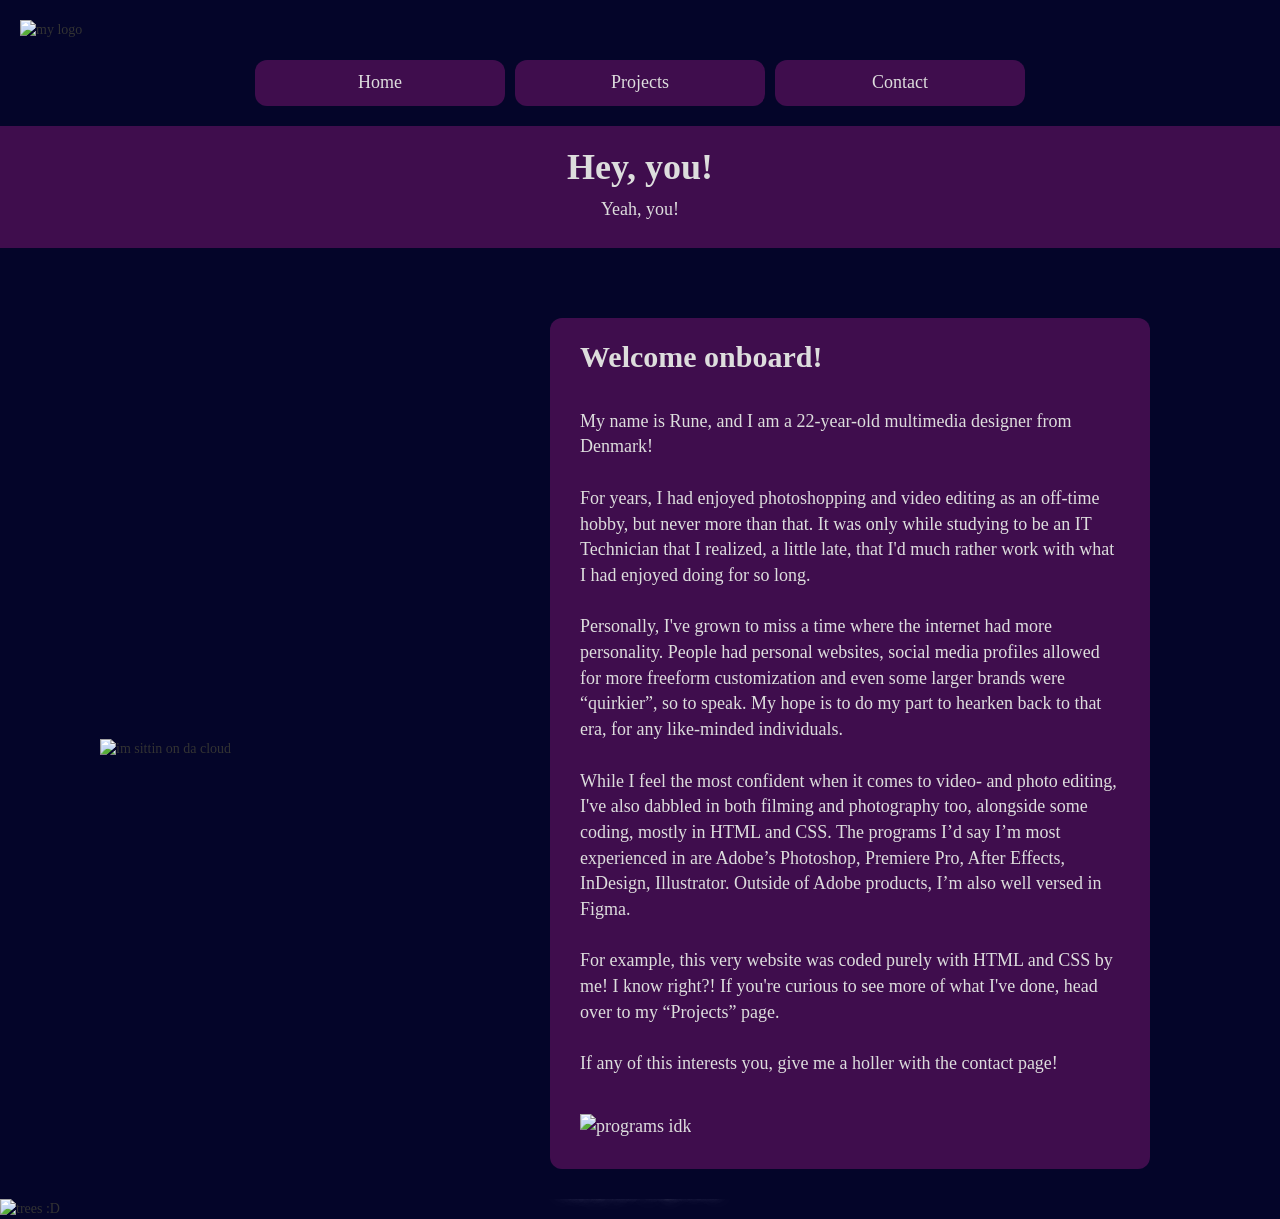
==== hjemmeside/index.html @ cab03542 "main code all the .html and .css files" ====
<!DOCTYPE html>
<html lang="en">

<head>
    <meta charset="UTF-8">
    <meta name="viewport" content="width=device-width, initial-scale=1.0">
    <link rel="stylesheet" href="https://maxcdn.bootstrapcdn.com/bootstrap/3.3.7/css/bootstrap.min.css">
        <!-- this bootstrap is an accidental leftover from an old exercize,
         from which I reused the initial html and css as a template for this site.
         I completely overlooked it until it was way too late to remove it,
         without spend hours fixing everything that would now look wrong. Oopsie. -->
    <title>Frontpage</title>
    <link rel="stylesheet" href="index.css">
    <link rel="icon" href="leftovers/logo.png">
</head>

<body>

    <div class="logo">
        <img src="pix_n_clipz/logo_name.png" alt="my logo">
    </div>

    <main>
        <div class="header">
            <div>
                <a href="index.html">Home</a>
            </div>
            <div>
                <a href="projects.html">Projects</a>
            </div>
            <div>
                <a href="contact.html">Contact</a>
            </div>
        </div>

        <div class="divider">
            <h1>Hey, you!</h1>
            <p>
                Yeah, you!
            </p>
        </div>

        <br><br>

        <div class="introduction">
            <img src="pix_n_clipz/cloudyme_sit.png" alt="im sittin on da cloud">
            <div class="introduction__box">
                <h2>Welcome onboard!</h2>
                <br>
                <p>
                    My name is Rune, and I am a 22-year-old multimedia designer from Denmark!
                <br><br>    
                    For years, I had enjoyed photoshopping and video editing as an off-time hobby, but never more than that. It was only while studying to be an IT Technician that I realized, a little late, that I'd much rather work with what I had enjoyed doing for so long.
                <br><br>
                    Personally, I've grown to miss a time where the internet had more personality. People had personal websites, social media profiles allowed for more freeform customization and even some larger brands were “quirkier”, so to speak. My hope is to do my part to hearken back to that era, for any like-minded individuals.
                <br><br>
                    While I feel the most confident when it comes to video- and photo editing, I've also dabbled in both filming and photography too, alongside some coding, mostly in HTML and CSS. The programs I’d say I’m most experienced in are Adobe’s Photoshop, Premiere Pro, After Effects, InDesign, Illustrator. Outside of Adobe products, I’m also well versed in Figma.
                <br><br>
                    For example, this very website was coded purely with HTML and CSS by me! I know right?! If you're curious to see more of what I've done, head over to my “Projects” page.
                <br><br>
                    If any of this interests you, give me a holler with the contact page!
                <br><br>
                </p>
                <div class="introduction__box--picture">
                    <img src="pix_n_clipz/programs_logos.png" alt="programs idk">
                </div>
            </div>
        </div>
    </main>

    <footer class="footer">
        <img src="pix_n_clipz/footer_trees.png" alt="trees :D">

        <div class="footer__text">
            &copy; 2026 My Website. All rights reserved.
        </div>

    </footer>

</body>

</html>
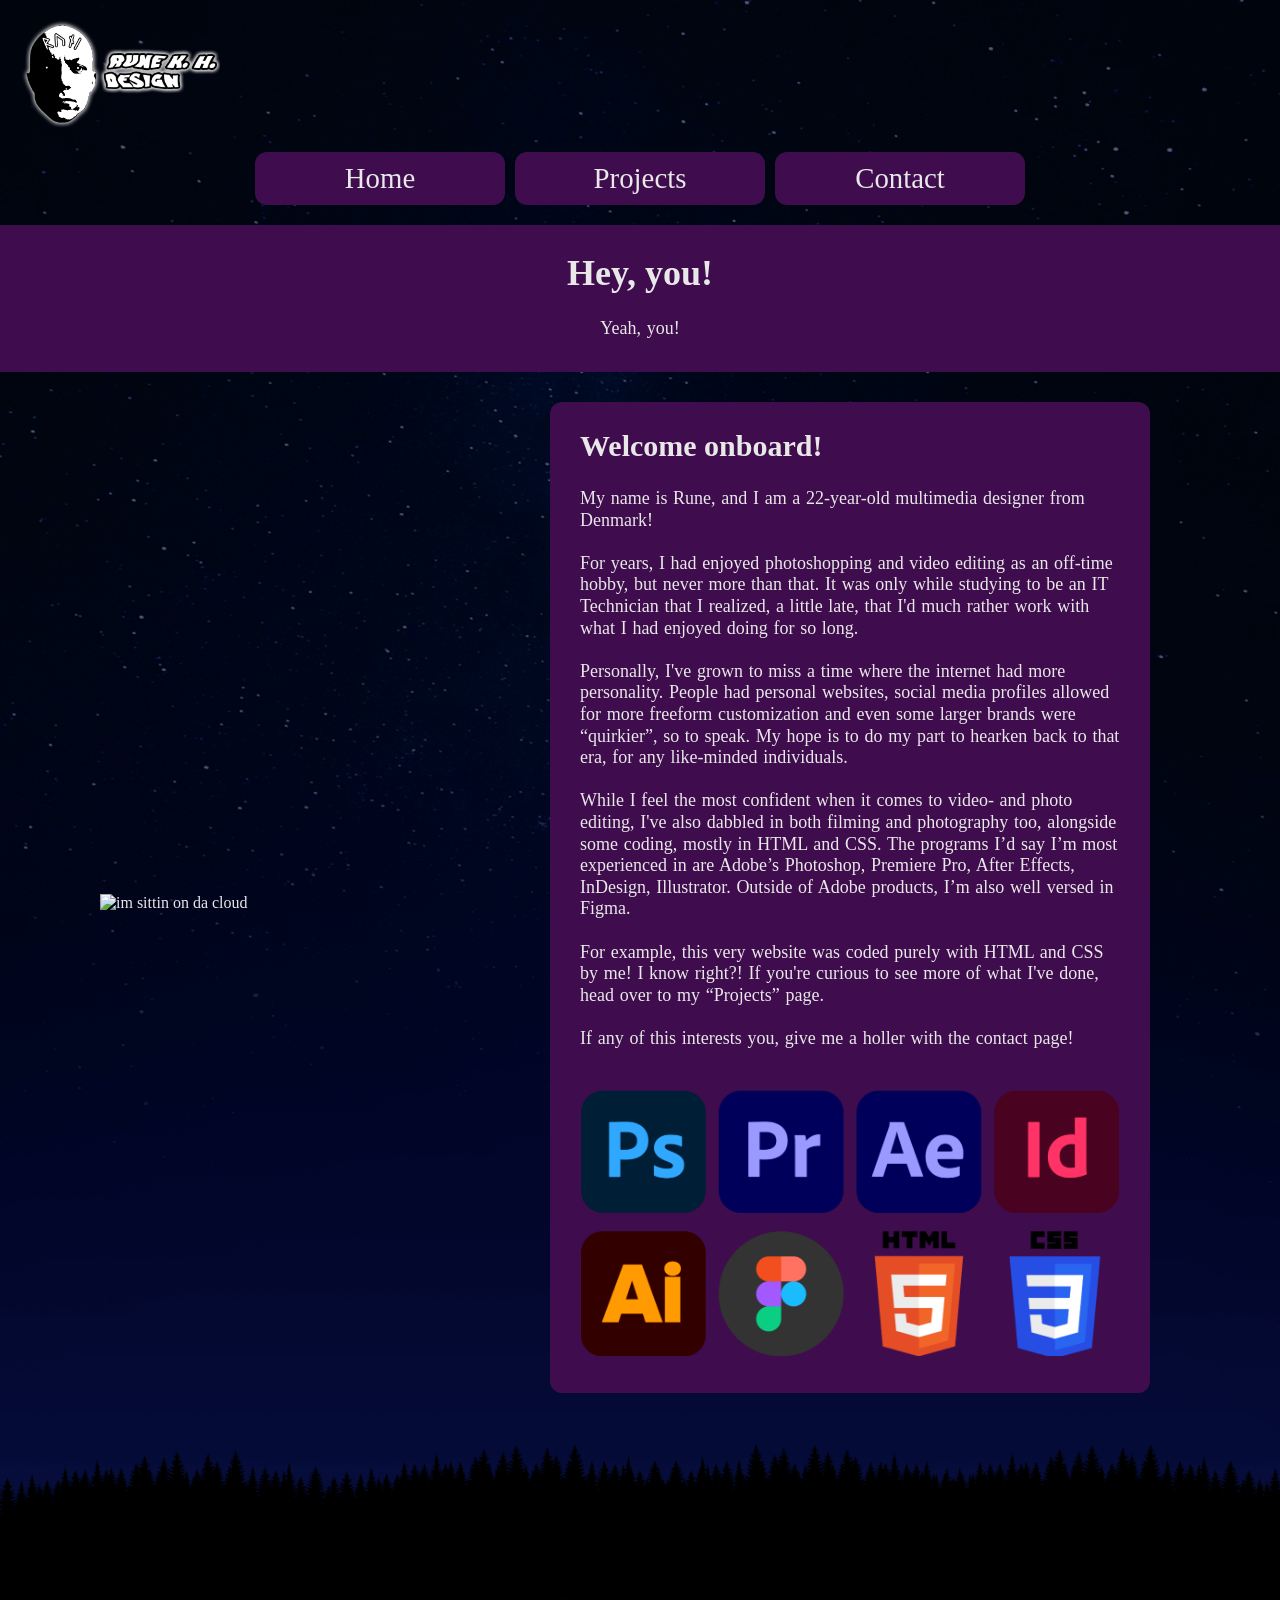
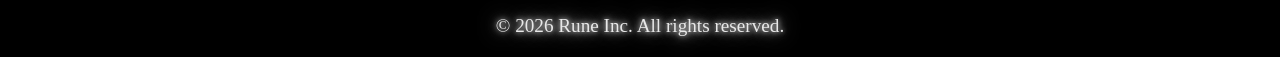
==== commit da8f0bf7: "removed framework from index.html removed framework from index.html" ====
--- a/hjemmeside/index.html
+++ b/hjemmeside/index.html
@@ -4,11 +4,6 @@
 <head>
     <meta charset="UTF-8">
     <meta name="viewport" content="width=device-width, initial-scale=1.0">
-    <link rel="stylesheet" href="https://maxcdn.bootstrapcdn.com/bootstrap/3.3.7/css/bootstrap.min.css">
-        <!-- this bootstrap is an accidental leftover from an old exercize,
-         from which I reused the initial html and css as a template for this site.
-         I completely overlooked it until it was way too late to remove it,
-         without spend hours fixing everything that would now look wrong. Oopsie. -->
     <title>Frontpage</title>
     <link rel="stylesheet" href="index.css">
     <link rel="icon" href="leftovers/logo.png">
@@ -21,7 +16,7 @@
     </div>
 
     <main>
-        <div class="header">
+        <nav class="navigation_buttons">
             <div>
                 <a href="index.html">Home</a>
             </div>
@@ -31,22 +26,17 @@
             <div>
                 <a href="contact.html">Contact</a>
             </div>
-        </div>
+        </nav>
 
-        <div class="divider">
+        <header class="divider">
             <h1>Hey, you!</h1>
-            <p>
-                Yeah, you!
-            </p>
-        </div>
+            <p>Yeah, you!</p>
+        </header>
 
-        <br><br>
-
-        <div class="introduction">
+        <section class="introduction">
             <img src="pix_n_clipz/cloudyme_sit.png" alt="im sittin on da cloud">
             <div class="introduction__box">
                 <h2>Welcome onboard!</h2>
-                <br>
                 <p>
                     My name is Rune, and I am a 22-year-old multimedia designer from Denmark!
                 <br><br>    
@@ -65,18 +55,18 @@
                     <img src="pix_n_clipz/programs_logos.png" alt="programs idk">
                 </div>
             </div>
-        </div>
+        </section>
     </main>
 
     <footer class="footer">
         <img src="pix_n_clipz/footer_trees.png" alt="trees :D">
 
         <div class="footer__text">
-            &copy; 2026 My Website. All rights reserved.
+            &copy; 2026 Rune Inc. All rights reserved.
         </div>
 
     </footer>
 
 </body>
 
-</html>+</html>
--- a/hjemmeside/index.css
+++ b/hjemmeside/index.css
@@ -0,0 +1,243 @@
+* {
+    box-sizing: border-box; /* this means that when you define the width and height of a box, it will INCLUDE padding. */
+    color: #e8e8e8;
+}
+
+body {
+    margin: 0;
+    font-family: Garamond, serif;
+
+    background-color: #040529;
+    background-image: url('pix_n_clipz/beautiful3.png');
+    background-size: cover;
+    background-position: top;
+    background-repeat: no-repeat;
+    background-attachment: scroll;
+
+    display: flex;
+    flex-direction: column;
+}
+
+h1,
+h2 {
+    font-weight: bold;
+}
+
+h1 {
+    font-size: 36px;
+}
+
+h2 {
+    font-size: 30px;
+}
+
+p {
+    font-size: 18px;
+    line-height: 1.2;
+    word-spacing: 1.2px;
+}
+
+
+
+.divider {
+    background-color: #3f0d4d;
+    padding-top: 2px;
+    padding-bottom: 15px;
+    font-size: 1.8rem;
+    text-align: center;
+}
+
+
+
+.introduction {
+    display: flex;
+    flex-direction: column;
+    align-items: center;
+    position: relative;
+    width: 100%;
+    padding-top: 180px;
+}
+
+.introduction > img {
+    position: absolute;
+    top: 0;
+    left: 50%;
+    transform: translateX(-50%);
+    
+    /* cropping */
+    width: 565px;
+    height: 250px;
+    object-fit: cover;
+    object-position: top;
+
+    z-index: 1;
+    margin-top: 10px;
+}
+
+.introduction__box {
+    background-color: #3f0d4d;
+    
+    padding: 30px;
+    padding-top: 2px;
+    
+    border-radius: 12px;
+    font-size: 1.8rem;
+
+    height: auto;
+    width: auto;
+    margin: 30px;
+
+    position: relative;
+    z-index: 2;
+}
+
+.introduction__box--picture {
+    overflow: hidden;
+    object-fit: cover;
+}
+
+.introduction__box--picture img {
+    width: 100%;
+    height: 100%;
+    object-fit: cover;
+}
+
+.item img {
+    max-width: 100%;
+    height: auto;
+    object-fit: contain;
+}
+
+
+
+.footer {
+    position: relative;
+    width: 100%;
+    overflow-x: hidden;
+}
+
+.footer img {
+    display: block;
+    width: 100%;
+    height: auto;
+}
+
+.footer__text {
+    position: absolute;
+    bottom: 20px;
+    left: 50%;
+    transform: translateX(-50%);
+    font-size: 1.2rem;
+    text-align: center;
+
+    text-shadow: 
+        0 0 5px rgba(232, 232, 232, 0.8),
+        0 0 10px rgba(232, 232, 232, 0.8),
+        0 0 20px rgba(232, 232, 232, 0.8);
+}
+
+a,
+a:visited,
+a:hover,
+a:active {
+    text-decoration: none; 
+}
+
+
+
+.navigation_buttons {
+    display: flex;
+    flex-direction: column;
+    gap: 10px;
+    padding: 20px;
+}
+
+.navigation_buttons div {
+    background-color: #3f0d4d;
+    padding: 10px;
+    border-radius: 12px;
+    font-size: 1.8rem;
+    text-align: center;
+    cursor: pointer;
+    transition: background-color 0.2s ease;
+}
+
+.navigation_buttons div:hover {
+    background-color: #9835b4;
+}
+
+
+
+.logo img {
+    margin-top: 20px;
+    margin-left: 20px;
+
+    max-width: 120px;
+    max-height: 120px;
+}
+
+
+
+/* v this is the desktop version v */
+
+@media (min-width: 768px) {
+    .navigation_buttons {
+        flex-direction: row;
+        justify-content: center;
+        align-items: center;
+    }
+
+    .navigation_buttons div {
+        max-width: 250px;
+        width: 100%;
+    }
+
+    .logo img {
+        max-width: 200px;
+        max-height: 200px;
+    }
+
+
+
+    .introduction {
+        display: flex;
+        flex-direction: row;
+        justify-content: center;
+        align-items: center;
+        padding-top: 0;
+    }
+
+    .introduction img {
+        position: relative;
+        left: auto;
+        transform: none;
+        
+        width: 600px;
+        height: auto;
+        object-fit: fill;
+        object-position: center;
+
+        flex-shrink: 0;
+        margin-right: -180px;
+        z-index: 1;
+    }
+
+    .introduction__box {
+        padding: 30px;
+        padding-top: 2px; 
+        border-radius: 12px;
+        font-size: 1.8rem;
+
+        height: auto;
+        width: 600px;
+        margin: 30px;
+
+        position: relative;
+        z-index: 2;
+    }
+
+    .introduction__box img {
+        max-width: 100%;
+        max-height: 100%;
+    }
+}
